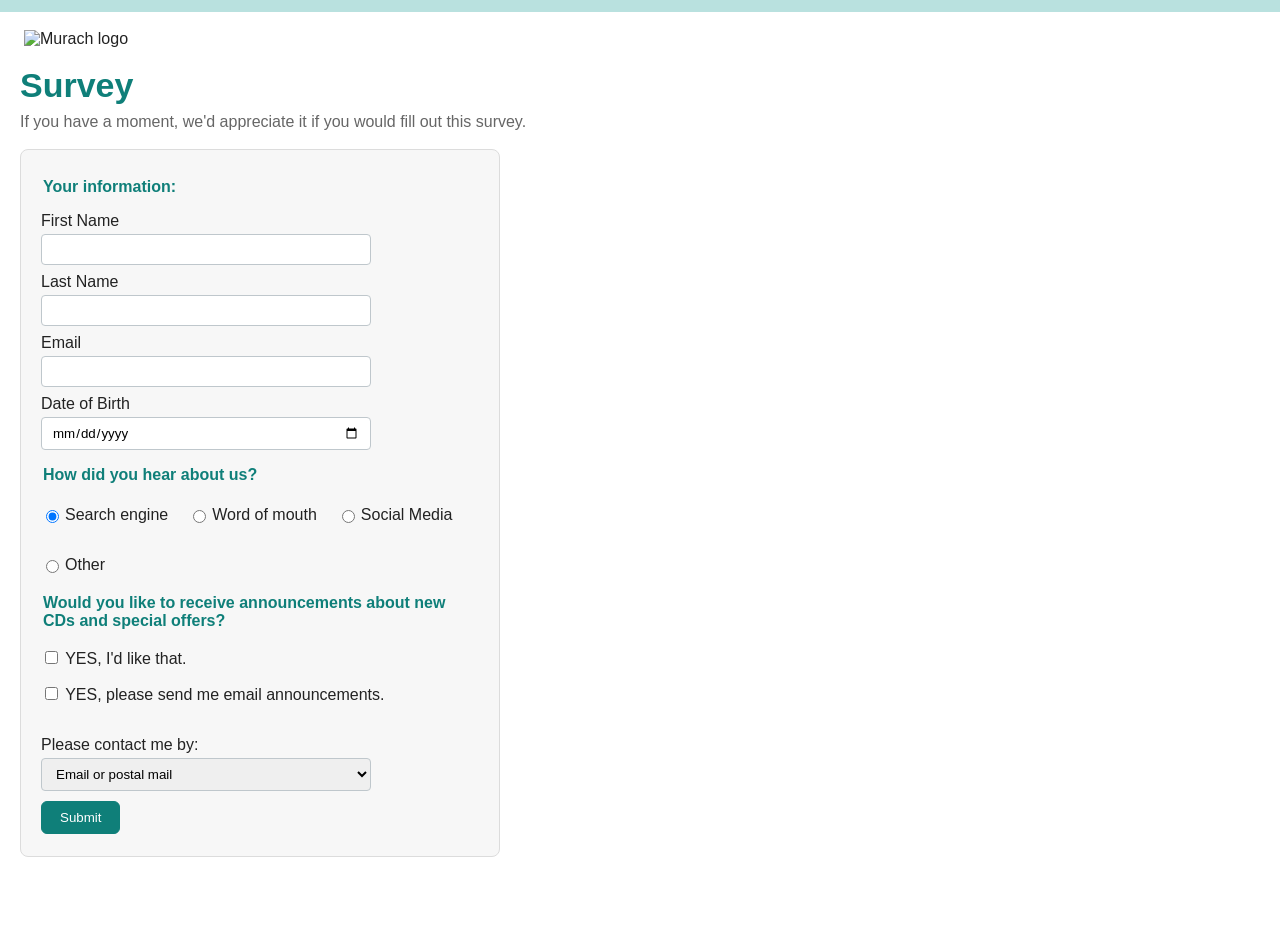
==== target/web3-1.0-SNAPSHOT/index.html @ 4ac1c19b "Cập nhật mã mới" ====
<!DOCTYPE html>
<html lang="en">
<head>
    <meta charset="UTF-8" />
    <title>Survey</title>
    <link rel="stylesheet" href="styles/main.css" />
</head>
<body>
<div class="topbar"></div>
<header class="brand">
    <!-- Nếu bạn đã chép ảnh vào webapp/images/, đổi src bên dưới thành images/murach-logo.png -->
    <img src="images/murach-logo.png" alt="Murach logo">
</header>

<main class="container">
    <h1>Survey</h1>
    <p class="lead">If you have a moment, we'd appreciate it if you would fill out this survey.</p>

    <form action="emailList" method="post" class="form-card">
        <fieldset>
            <legend>Your information:</legend>

            <label for="firstName">First Name</label>
            <input id="firstName" name="firstName" type="text" required>

            <label for="lastName">Last Name</label>
            <input id="lastName" name="lastName" type="text" required>

            <label for="email">Email</label>
            <input id="email" name="email" type="email" required>

            <label for="dob">Date of Birth</label>
            <input id="dob" name="dob" type="date" placeholder="dd/mm/yyyy">
        </fieldset>

        <fieldset>
            <legend>How did you hear about us?</legend>
            <div class="inline-group">
                <label><input type="radio" name="hearAbout" value="Search engine" checked> Search engine</label>
                <label><input type="radio" name="hearAbout" value="Word of mouth"> Word of mouth</label>
                <label><input type="radio" name="hearAbout" value="Social Media"> Social Media</label>
                <label><input type="radio" name="hearAbout" value="Other"> Other</label>
            </div>
        </fieldset>

        <fieldset>
            <legend>Would you like to receive announcements about new CDs and special offers?</legend>
            <div class="opt-block">
                <label><input type="checkbox" name="receiveCds" value="yes"> YES, I'd like that.</label>
            </div>
            <div class="opt-block">
                <label><input type="checkbox" name="receiveEmails" value="yes"> YES, please send me email announcements.</label>
            </div>
        </fieldset>

        <label for="contactBy">Please contact me by:</label>
        <select id="contactBy" name="contactBy">
            <option>Email or postal mail</option>
            <option>Email only</option>
            <option>Postal mail only</option>
        </select>

        <div class="actions">
            <button type="submit">Submit</button>
        </div>
    </form>
</main>
</body>
</html>
---- target/web3-1.0-SNAPSHOT/styles/main.css ----
/* ========== Base ========== */
*{box-sizing:border-box;font-family:Arial,Helvetica,sans-serif}
:root{
    --teal:#0f7f79;
    --teal-weak:#b9e1df;
    --text:#222;
    --muted:#666;
    --border:#dcdcdc;
    --card:#f7f7f7;
}
html,body{margin:0}
body{color:var(--text);background:#fff}

/* ========== Top bar + logo ========== */
.topbar{height:12px;background:var(--teal-weak)}
.brand{padding:18px 24px}
.brand img{height:52px}

/* ========== Layout ========== */
.container{
    max-width:760px;
    margin:0;              /* bỏ auto -> không căn giữa */
    padding:0 20px 80px;   /* giữ khoảng cách lề trái 20px */
}
h1{
    color:var(--teal);
    margin:0 0 8px;
    font-size:34px;
}
.lead{
    color:var(--muted);
    margin:0 0 18px;
}

/* ========== Card form ========== */
.form-card{
    background:var(--card);
    border:1px solid var(--border);
    border-radius:8px;
    padding:18px 20px 22px;
    width:480px;           /* khống chế chiều rộng form */
}
fieldset{border:0;margin:10px 0 16px;padding:0}
legend{color:var(--teal);font-weight:bold;margin:10px 0 8px}

label{display:block;margin:8px 0 4px}
input[type="text"],input[type="email"],input[type="date"],select{
    width:330px;max-width:100%;
    padding:7px 10px;border:1px solid #bfc7cc;border-radius:4px;
    outline:0;
}
input[type="text"]:focus,
input[type="email"]:focus,
input[type="date"]:focus,
select:focus{border-color:var(--teal)}

/* ========== Radio group ngang ========== */
.inline-group{
    display:flex;
    flex-wrap:wrap;
    gap:20px;              /* khoảng cách giữa các lựa chọn */
    margin-top:6px;
}
.inline-group label{
    display:flex;
    align-items:center;
    font-weight:normal;
}
.inline-group input{margin-right:6px}

/* khoảng cách giữa 2 checkbox phần “Would you like…” */
.opt-block{margin:10px 0 16px}

/* ========== Actions ========== */
.actions{margin-top:10px}
button{
    padding:8px 18px;border:1px solid var(--teal);
    background:var(--teal);color:#fff;border-radius:6px;cursor:pointer
}
button:hover{filter:brightness(.95)}
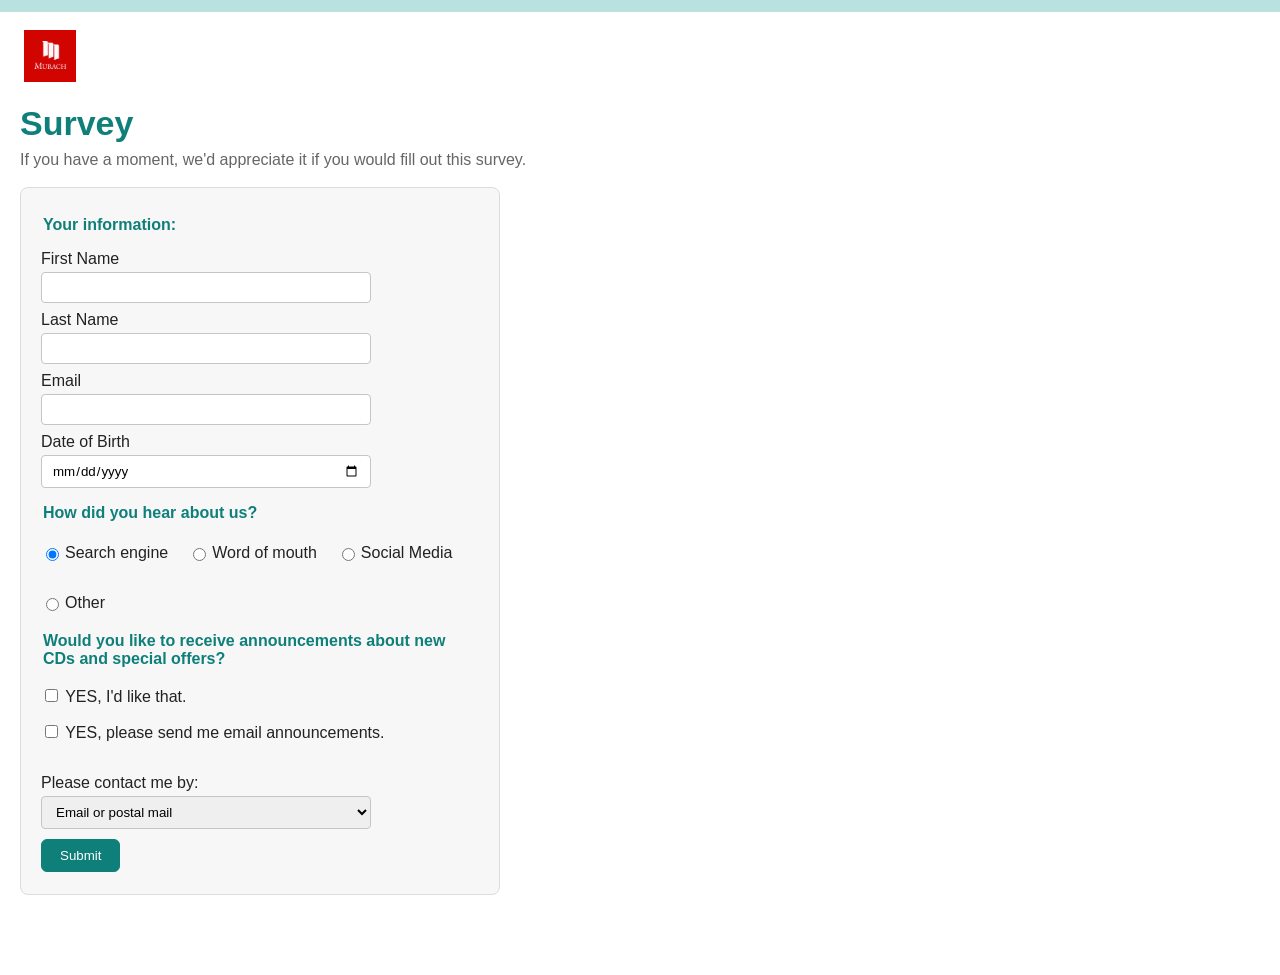
==== commit be1939c9: "Cập nhật mã mới" ====
(no text change in the page or its own stylesheets)
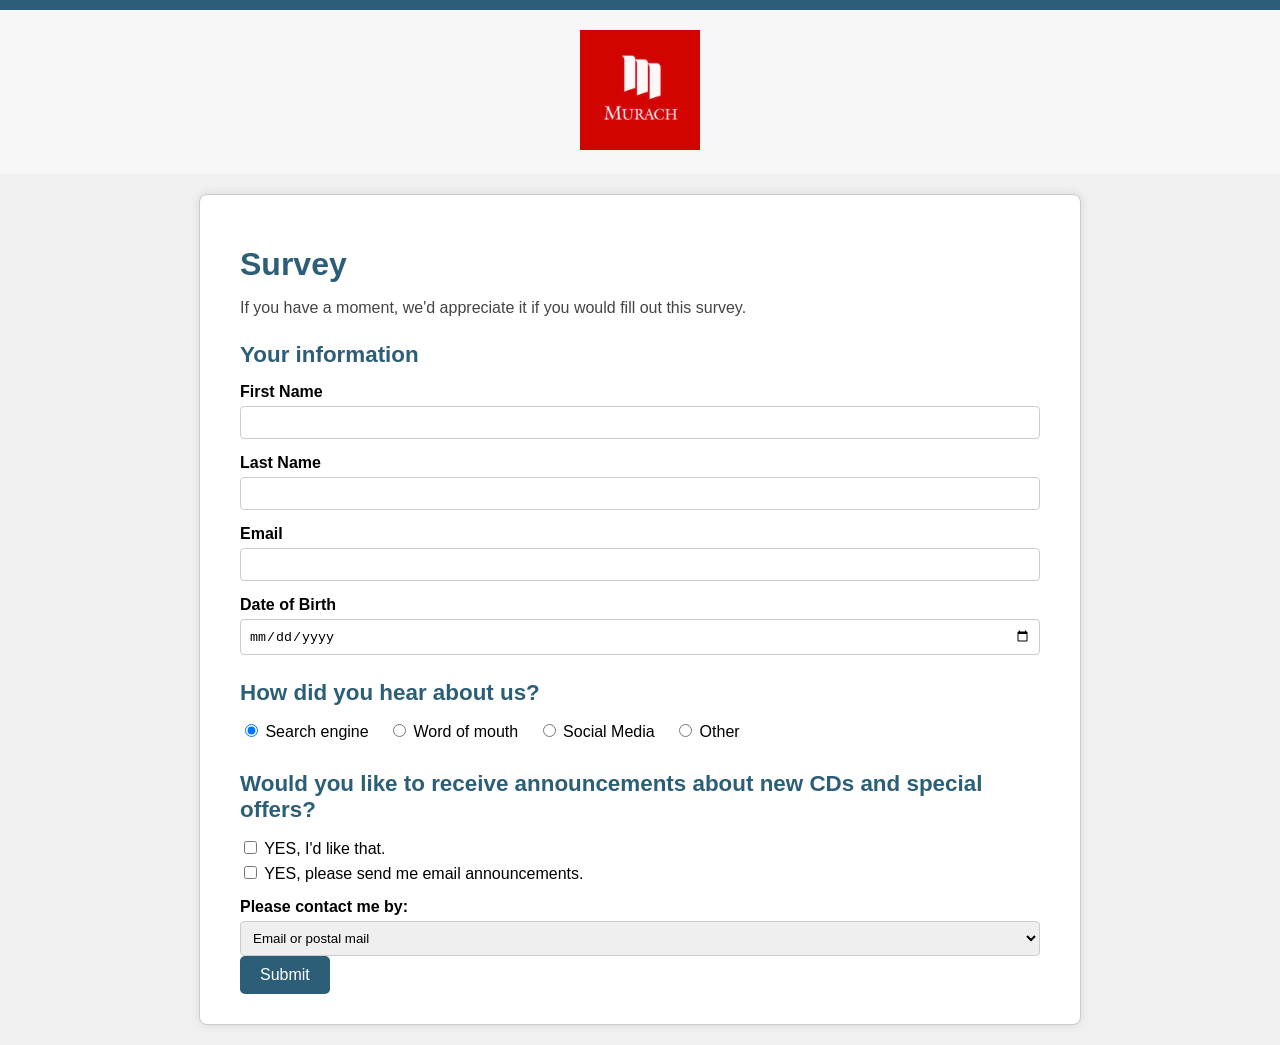
==== commit 521f930b: "Cập nhật mã mới" ====
--- a/target/web3-1.0-SNAPSHOT/index.html
+++ b/target/web3-1.0-SNAPSHOT/index.html
@@ -2,66 +2,73 @@
 <html lang="en">
 <head>
     <meta charset="UTF-8" />
+    <meta name="viewport" content="width=device-width, initial-scale=1.0">
     <title>Survey</title>
     <link rel="stylesheet" href="styles/main.css" />
+    <link href="https://fonts.googleapis.com/css2?family=Roboto:wght@300;400;700&display=swap" rel="stylesheet">
 </head>
 <body>
 <div class="topbar"></div>
 <header class="brand">
-    <!-- Nếu bạn đã chép ảnh vào webapp/images/, đổi src bên dưới thành images/murach-logo.png -->
     <img src="images/murach-logo.png" alt="Murach logo">
 </header>
 
 <main class="container">
-    <h1>Survey</h1>
-    <p class="lead">If you have a moment, we'd appreciate it if you would fill out this survey.</p>
+    <div class="survey-header">
+        <h1>Survey</h1>
+        <p class="lead">If you have a moment, we'd appreciate it if you would fill out this survey.</p>
+    </div>
 
-    <form action="emailList" method="post" class="form-card">
-        <fieldset>
-            <legend>Your information:</legend>
+    <form action="emailList" method="post">
+        <section class="form-section">
+            <h2>Your information</h2>
+            <div class="form-group">
+                <label for="firstName">First Name</label>
+                <input id="firstName" name="firstName" type="text" required>
+            </div>
+            <div class="form-group">
+                <label for="lastName">Last Name</label>
+                <input id="lastName" name="lastName" type="text" required>
+            </div>
+            <div class="form-group">
+                <label for="email">Email</label>
+                <input id="email" name="email" type="email" required>
+            </div>
+            <div class="form-group">
+                <label for="dob">Date of Birth</label>
+                <input id="dob" name="dob" type="date">
+            </div>
+        </section>
 
-            <label for="firstName">First Name</label>
-            <input id="firstName" name="firstName" type="text" required>
+        <section class="form-section">
+            <h2>How did you hear about us?</h2>
+            <div class="radio-group">
+                <label class="radio-label"><input type="radio" name="hearAbout" value="Search engine" checked> Search engine</label>
+                <label class="radio-label"><input type="radio" name="hearAbout" value="Word of mouth"> Word of mouth</label>
+                <label class="radio-label"><input type="radio" name="hearAbout" value="Social Media"> Social Media</label>
+                <label class="radio-label"><input type="radio" name="hearAbout" value="Other"> Other</label>
+            </div>
+        </section>
 
-            <label for="lastName">Last Name</label>
-            <input id="lastName" name="lastName" type="text" required>
+        <section class="form-section">
+            <h2>Would you like to receive announcements about new CDs and special offers?</h2>
+            <div class="checkbox-group">
+                <label class="checkbox-label"><input type="checkbox" name="receiveCds" value="yes"> YES, I'd like that.</label>
+                <label class="checkbox-label"><input type="checkbox" name="receiveEmails" value="yes"> YES, please send me email announcements.</label>
+            </div>
+        </section>
 
-            <label for="email">Email</label>
-            <input id="email" name="email" type="email" required>
-
-            <label for="dob">Date of Birth</label>
-            <input id="dob" name="dob" type="date" placeholder="dd/mm/yyyy">
-        </fieldset>
-
-        <fieldset>
-            <legend>How did you hear about us?</legend>
-            <div class="inline-group">
-                <label><input type="radio" name="hearAbout" value="Search engine" checked> Search engine</label>
-                <label><input type="radio" name="hearAbout" value="Word of mouth"> Word of mouth</label>
-                <label><input type="radio" name="hearAbout" value="Social Media"> Social Media</label>
-                <label><input type="radio" name="hearAbout" value="Other"> Other</label>
-            </div>
-        </fieldset>
-
-        <fieldset>
-            <legend>Would you like to receive announcements about new CDs and special offers?</legend>
-            <div class="opt-block">
-                <label><input type="checkbox" name="receiveCds" value="yes"> YES, I'd like that.</label>
-            </div>
-            <div class="opt-block">
-                <label><input type="checkbox" name="receiveEmails" value="yes"> YES, please send me email announcements.</label>
-            </div>
-        </fieldset>
-
-        <label for="contactBy">Please contact me by:</label>
-        <select id="contactBy" name="contactBy">
-            <option>Email or postal mail</option>
-            <option>Email only</option>
-            <option>Postal mail only</option>
-        </select>
+        <section class="form-section">
+            <label for="contactBy" class="select-label">Please contact me by:</label>
+            <select id="contactBy" name="contactBy" class="custom-select">
+                <option>Email or postal mail</option>
+                <option>Email only</option>
+                <option>Postal mail only</option>
+            </select>
+        </section>
 
         <div class="actions">
-            <button type="submit">Submit</button>
+            <input type="submit" value="Submit" class="submit-button">
         </div>
     </form>
 </main>
--- a/target/web3-1.0-SNAPSHOT/styles/main.css
+++ b/target/web3-1.0-SNAPSHOT/styles/main.css
@@ -1,80 +1,113 @@
-/* ========== Base ========== */
-*{box-sizing:border-box;font-family:Arial,Helvetica,sans-serif}
-:root{
-    --teal:#0f7f79;
-    --teal-weak:#b9e1df;
-    --text:#222;
-    --muted:#666;
-    --border:#dcdcdc;
-    --card:#f7f7f7;
-}
-html,body{margin:0}
-body{color:var(--text);background:#fff}
-
-/* ========== Top bar + logo ========== */
-.topbar{height:12px;background:var(--teal-weak)}
-.brand{padding:18px 24px}
-.brand img{height:52px}
-
-/* ========== Layout ========== */
-.container{
-    max-width:760px;
-    margin:0;              /* bỏ auto -> không căn giữa */
-    padding:0 20px 80px;   /* giữ khoảng cách lề trái 20px */
-}
-h1{
-    color:var(--teal);
-    margin:0 0 8px;
-    font-size:34px;
-}
-.lead{
-    color:var(--muted);
-    margin:0 0 18px;
+/* Body and container */
+body {
+    font-family: Arial, sans-serif;
+    background-color: #f0f0f0;
+    margin: 0;
+    padding: 0;
 }
 
-/* ========== Card form ========== */
-.form-card{
-    background:var(--card);
-    border:1px solid var(--border);
-    border-radius:8px;
-    padding:18px 20px 22px;
-    width:480px;           /* khống chế chiều rộng form */
+.topbar {
+    background-color: #2c5f77;
+    height: 10px;
 }
-fieldset{border:0;margin:10px 0 16px;padding:0}
-legend{color:var(--teal);font-weight:bold;margin:10px 0 8px}
 
-label{display:block;margin:8px 0 4px}
-input[type="text"],input[type="email"],input[type="date"],select{
-    width:330px;max-width:100%;
-    padding:7px 10px;border:1px solid #bfc7cc;border-radius:4px;
-    outline:0;
+.brand {
+    text-align: center;
+    padding: 20px;
+    background-color: #f7f7f7;
 }
-input[type="text"]:focus,
-input[type="email"]:focus,
-input[type="date"]:focus,
-select:focus{border-color:var(--teal)}
 
-/* ========== Radio group ngang ========== */
-.inline-group{
-    display:flex;
-    flex-wrap:wrap;
-    gap:20px;              /* khoảng cách giữa các lựa chọn */
-    margin-top:6px;
+.brand img {
+    max-width: 120px;
 }
-.inline-group label{
-    display:flex;
-    align-items:center;
-    font-weight:normal;
+
+.container {
+    max-width: 800px;
+    margin: 20px auto;
+    background-color: #fff;
+    padding: 30px 40px;
+    border: 1px solid #ccc;
+    border-radius: 8px;
+    box-shadow: 0 0 10px rgba(0, 0, 0, 0.1);
 }
-.inline-group input{margin-right:6px}
 
-/* khoảng cách giữa 2 checkbox phần “Would you like…” */
-.opt-block{margin:10px 0 16px}
+/* Headings */
+h1 {
+    color: #2c5f77;
+    font-size: 2em;
+    margin-bottom: 10px;
+}
 
-/* ========== Actions ========== */
-.actions{margin-top:10px}
-button{
-    padding:8px 18px;border:1px solid var(--teal);
-    background:var(--teal);color:#fff;border-radius:6px;cursor:pointer
+p.lead {
+    color: #444;
+    margin-bottom: 25px;
 }
-button:hover{filter:brightness(.95)}
+
+h2 {
+    color: #2c5f77;
+    font-size: 1.4em;
+    margin-top: 25px;
+    margin-bottom: 15px;
+}
+
+/* Form groups */
+.form-group {
+    margin-bottom: 15px;
+}
+
+label {
+    display: block;
+    margin-bottom: 5px;
+    font-weight: bold;
+}
+
+input[type="text"],
+input[type="email"],
+input[type="date"],
+select {
+    width: 100%;
+    padding: 8px;
+    border: 1px solid #ccc;
+    border-radius: 4px;
+    box-sizing: border-box;
+}
+
+/* Radio buttons */
+.radio-group {
+    margin-bottom: 15px;
+}
+
+.radio-label {
+    display: inline-block;
+    margin-right: 15px;
+    font-weight: normal;
+}
+
+/* Checkboxes */
+.checkbox-group {
+    margin-bottom: 15px;
+}
+
+.checkbox-label {
+    display: block;
+    font-weight: normal;
+    margin-bottom: 5px;
+}
+
+/* Button */
+button[type="submit"],
+.submit-button {
+    background-color: #2c5f77;
+    color: #fff;
+    padding: 10px 20px;
+    border: none;
+    border-radius: 5px;
+    font-size: 1em;
+    cursor: pointer;
+    transition: background-color 0.3s;
+}
+
+button[type="submit"]:hover,
+.submit-button:hover {
+    background-color: #1a3a46;
+}
